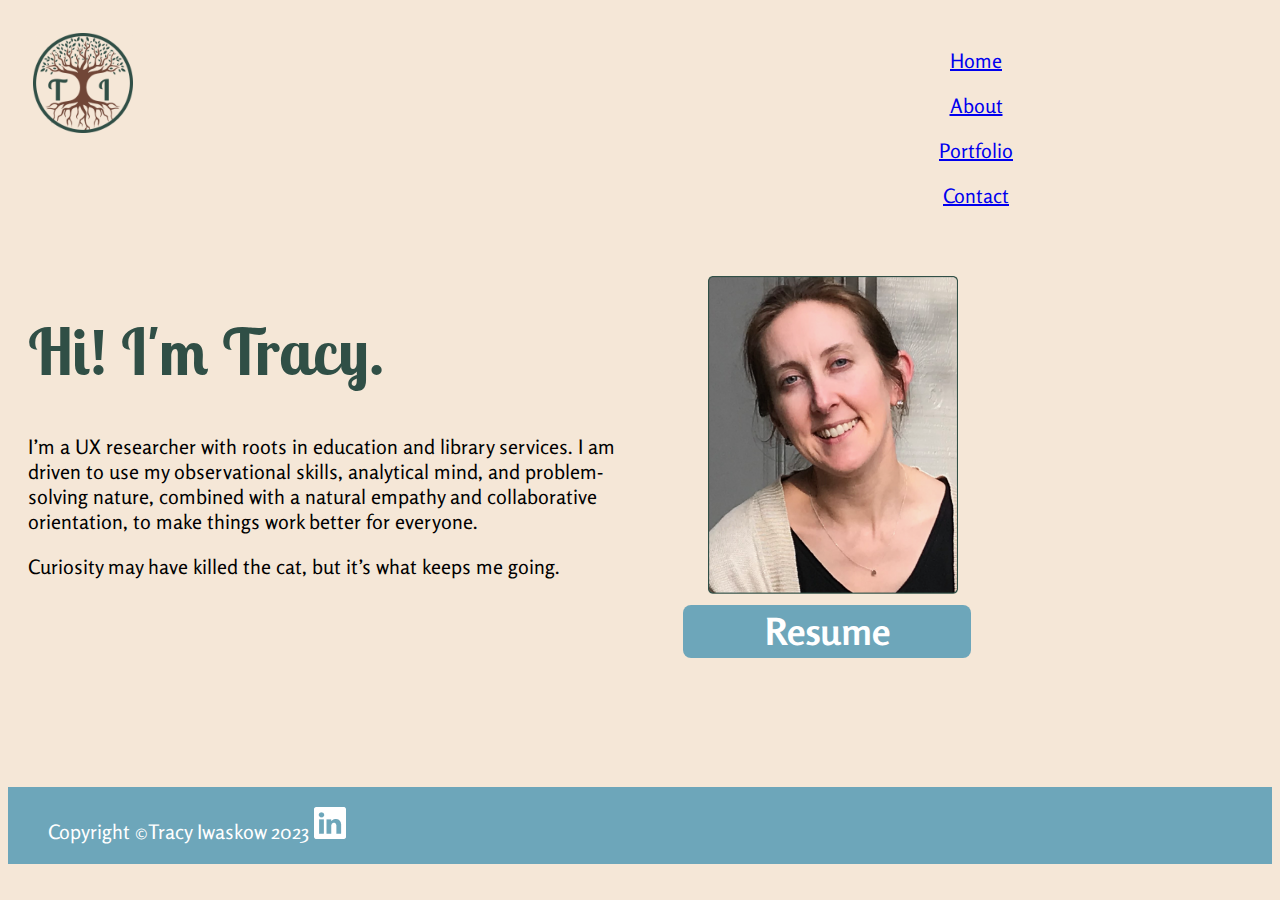
==== index.html @ 5d0f1cc4 "adding content" ====
<!DOCTYPE html>
<html>
    <head>
        <title>Using External CSS</title>
        <link href="style.css" type="text/css" rel="stylesheet" />
        <link href='https://fonts.googleapis.com/css?family=Lobster Two' rel='stylesheet'>
        <link href='https://fonts.googleapis.com/css?family=Rosario' rel='stylesheet'>
    </head>
    <body>
        <header class="navigation">
            <div id="block" class="flex">
            <div class="logo">
                    <img src="images/logo-cream.png" width="100px" height="auto">
            </div>
            <div id="block" class="navi">
                <ul>
                    <div class="flex-item"><p><a href="index.html">Home</a></p></div>
                    <div class="flex-item"><p><a href="aboutme.html">About</a></p></div>
                    <div class="flex-item"><p><a href="mywork.html">Portfolio</a></p></div>
                    <div class="flex-item"><p><a href="contact.html">Contact</a></p></div>
                </ul>
            </div>
            </div>
        </header>
       
        <section class="intro">
            <div class="content">
                <h1>Hi! I'm Tracy.</h1>
                <p>I’m a UX researcher with roots in education and library services. I am driven to use my observational skills, analytical mind, and problem-solving nature, combined with a natural empathy and collaborative orientation, to make things work better for everyone.</p>
                <p>Curiosity may have killed the cat, but it’s what keeps me going.</p> 
            </div>
            <table>
                <tr>
                    <td>
            <div class="image">
                    <img src="images/TracyPhoto.png" width="250px" height="auto">
                    </div>
                    </td>
                </tr>
            </div>  
            <tr>
                <td>
            <div class="button">Resume</div>
                </td>
            </tr>
            </table>
        </section>

        <footer>
            <ul>
               <a>Copyright ©Tracy Iwaskow 2023</a>
               <a><img src="images/linkedin.png"></a>
            </ul>
        </footer>
    </body>
</html>
---- style.css ----
body { 
    background-color: #F5E7D7;
    font-family:'Rosario';
    font-size: 20px;
}
h1 {
    font-family:'Lobster Two';
    font-size: 64px;
    color: #304f46;
}
h2 {
    font-family:'Lobster Two';
    font-size: 36px;
    color: #304f46;
}
h3 {
    font-family:'Rosario';
    font-weight: bold;
    font-size: 20px;
    color: #304f46;
}
.image {
    height: 300px;
    padding: 25px;
    align-items: right;
}
.block {
    align-items: right;
    padding: 10px;
}
.logo {
    width: 100px;
    height: auto;
    padding: 2%;
    float: left;
}
.navi {
    width: 50%;
    margin-left: 50%;
    display: flex;
    list-style: none;
    text-align: center;
    justify-content: space-around;
}

.content {
    max-width: 50%;
    height: auto;
    margin: 10px;
    padding: 10px;
    text-align: left;
}
.button {
    background-color: #6da6ba;
    color: white;
    border-color: #304f46;
    border-width: 8px;
    padding: 4px;
    text-align: center;
    font-size: 28pt;
    font-weight: bold;
    border-radius: 8px;
    width: 280px;
    grid-area: 3 / 1;
}
.intro {
    display: flex;
}
.gridContainer {
    display: grid;
    gap: 24px 48px;
    grid-template-columns: auto auto auto;
    grid-template-areas:
    "imageA AboutMe SkillsBox"
    "imageA AboutMe SkillsBox"
    "button HowIWork SkillsBox"
}
.imageA {
    grid-area: 2 / 1;
}
.AboutMe {
    grid-area: 2 / 2 / span 6 / span 8;
}
.HowIWork {
    grid-area: 4 / 2 / span 6 / span 8;
}
.SkillsBox {
    background-color: #6da6ba;
    padding: 16px;
    border-width: 4px;
    border-color:  #304f46;
    border-radius: 8px;
    grid-area: 2 / 10 / span 4 / span 8;
}

footer {
    background-color: #6da6ba;
    color: white;
    display: flex;
    flex-direction: row;
    justify-content: space-between;
    margin-top: 10%;
}g
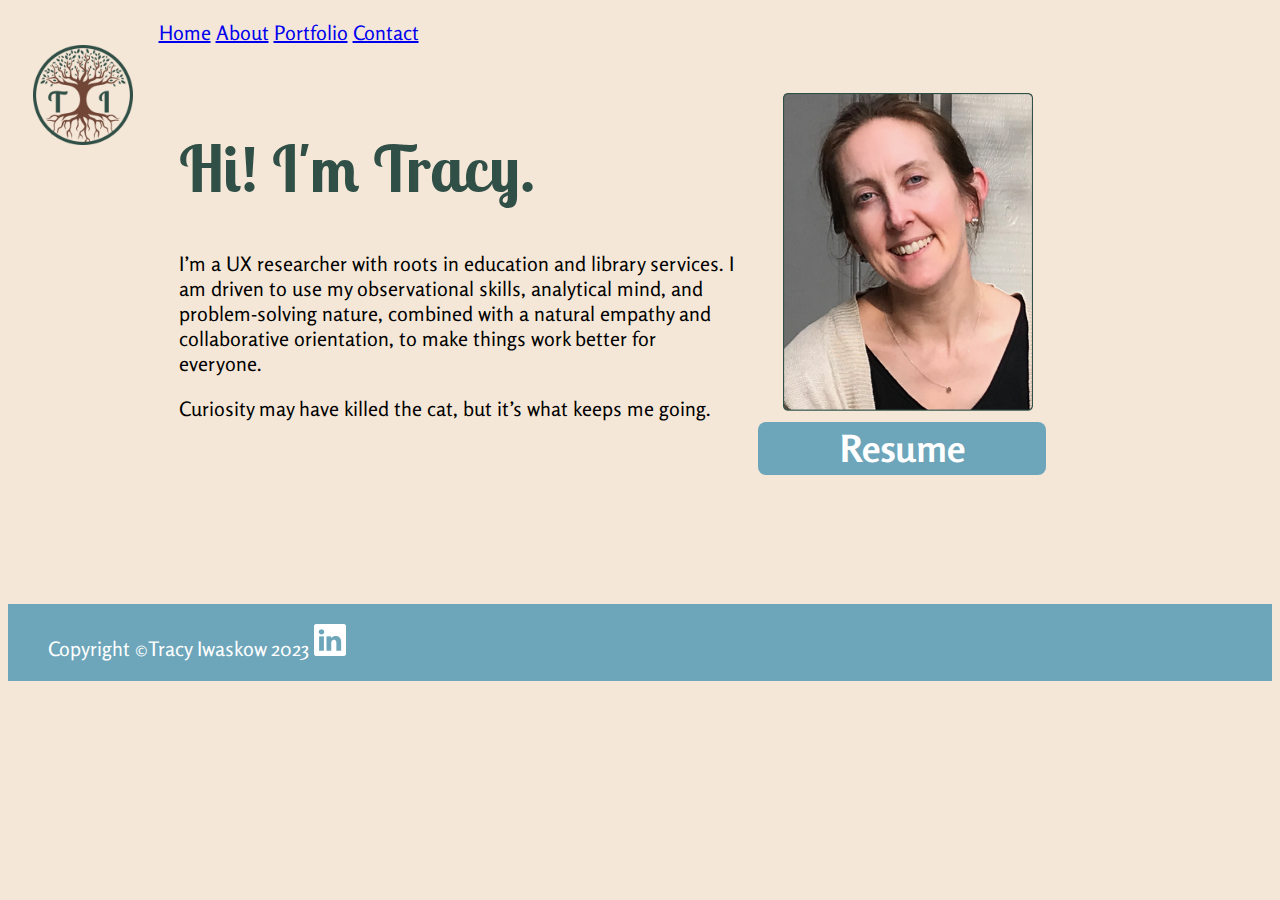
==== commit 0831325c: "webpage edits" ====
--- a/index.html
+++ b/index.html
@@ -14,10 +14,10 @@
             </div>
             <div id="block" class="navi">
                 <ul>
-                    <div class="flex-item"><p><a href="index.html">Home</a></p></div>
-                    <div class="flex-item"><p><a href="aboutme.html">About</a></p></div>
-                    <div class="flex-item"><p><a href="mywork.html">Portfolio</a></p></div>
-                    <div class="flex-item"><p><a href="contact.html">Contact</a></p></div>
+                    <a href="index.html">Home</a>
+                    <a href="aboutme.html">About</a>
+                    <a href="mywork.html">Portfolio</a>
+                    <a href="contact.html">Contact</a>
                 </ul>
             </div>
             </div>
--- a/style.css
+++ b/style.css
@@ -20,14 +20,23 @@
     font-size: 20px;
     color: #304f46;
 }
+h4 {
+    font-family: 'Rosario';
+    font-style: italic;
+    font-weight: 200;
+    font-size: 24px;
+}
+
+h5 {
+    font-family: 'Rosario';
+    font-weight: bold;
+    font-size: 20px;
+}
+
 .image {
     height: 300px;
     padding: 25px;
     align-items: right;
-}
-.block {
-    align-items: right;
-    padding: 10px;
 }
 .logo {
     width: 100px;
@@ -35,15 +44,14 @@
     padding: 2%;
     float: left;
 }
-.navi {
-    width: 50%;
-    margin-left: 50%;
-    display: flex;
-    list-style: none;
+
+a.navigation {
+    display: inline-block;
+    padding: 16px;
+    width: 48px;
+    height: 32px;
     text-align: center;
-    justify-content: space-around;
 }
-
 .content {
     max-width: 50%;
     height: auto;
@@ -93,6 +101,19 @@
     border-radius: 8px;
     grid-area: 2 / 10 / span 4 / span 8;
 }
+.portfolioSample {
+    display: flex;
+    justify-content: space-between;
+    align-items: flex-start;
+    padding: 24px;
+}
+
+.IntroText {
+    display: grid;
+    grid-template-columns: 4, 1fr;
+    gap: 16px;
+    grid-template-rows: 2, 1fr ;
+}
 
 footer {
     background-color: #6da6ba;
@@ -101,4 +122,4 @@
     flex-direction: row;
     justify-content: space-between;
     margin-top: 10%;
-}g+}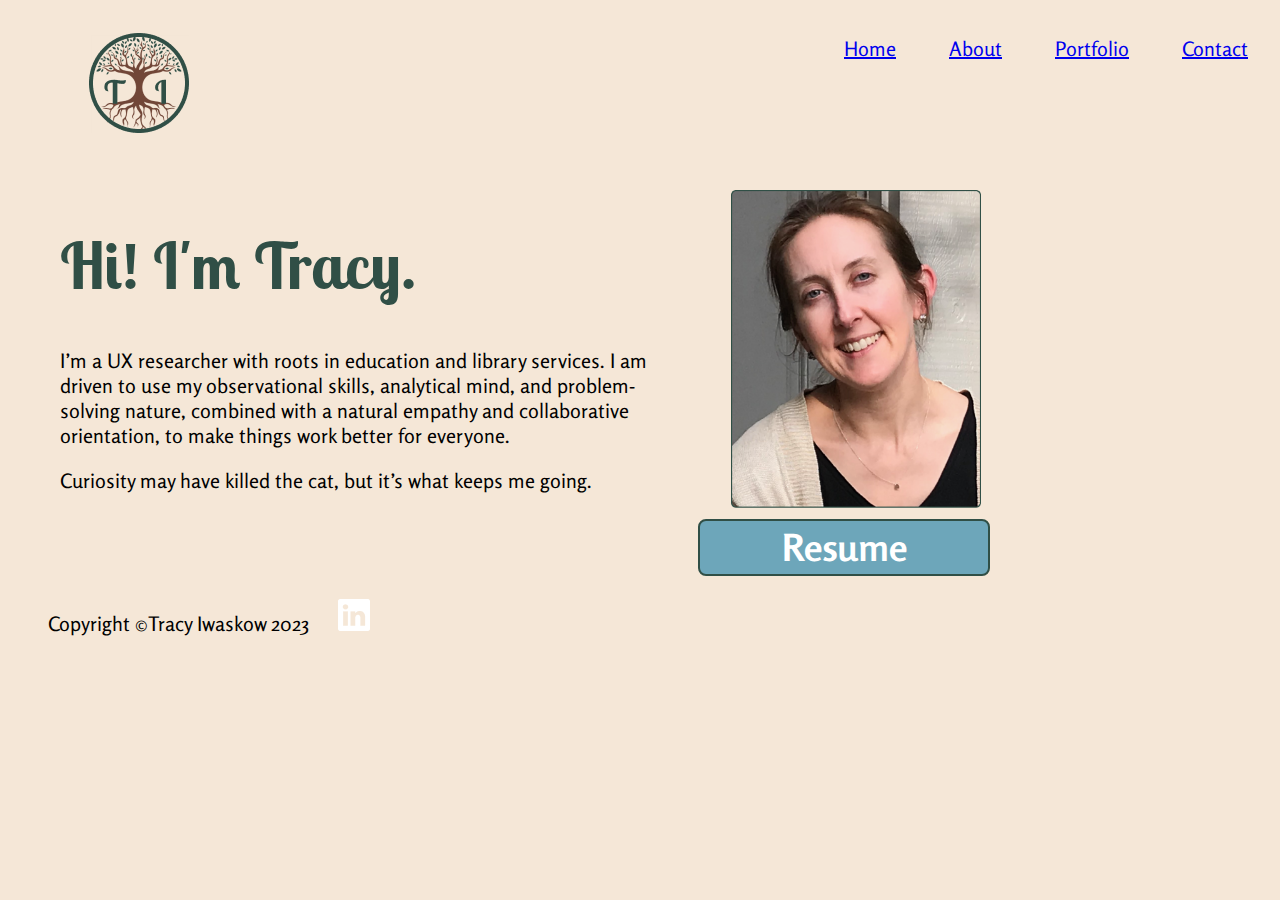
==== commit 1e53dfd2: "fix header block" ====
--- a/index.html
+++ b/index.html
@@ -8,18 +8,16 @@
     </head>
     <body>
         <header class="navigation">
-            <div id="block" class="flex">
             <div class="logo">
-                    <img src="images/logo-cream.png" width="100px" height="auto">
+                <img src="images/logo-cream1.png" width="100px" height="auto">
             </div>
-            <div id="block" class="navi">
+            <div class="navlinks">
                 <ul>
-                    <a href="index.html">Home</a>
-                    <a href="aboutme.html">About</a>
-                    <a href="mywork.html">Portfolio</a>
-                    <a href="contact.html">Contact</a>
+                    <div class="flex-item"><a href="index.html">Home</a></div>
+                    <div class="flex-item"><a href="aboutme.html">About</a></div>
+                    <div class="flex-item"><a href="mywork.html">Portfolio</a></div>
+                    <div class="flex-item"><a href="contact.html">Contact</a></div>
                 </ul>
-            </div>
             </div>
         </header>
        
--- a/style.css
+++ b/style.css
@@ -1,4 +1,7 @@
-
+* {
+    padding-left: 8px;
+    padding-right: 8px;
+}
 body { 
     background-color: #F5E7D7;
     font-family:'Rosario';
@@ -32,6 +35,11 @@
     font-weight: bold;
     font-size: 20px;
 }
+h6 {
+    font-family: 'Rosario';
+    font-weight: bold;
+    font-size: 36px;
+}
 
 .image {
     height: 300px;
@@ -45,12 +53,25 @@
     float: left;
 }
 
-a.navigation {
+.navigation {
+    width: 100%;
+    display: flex;
+    justify-content: space-between;
+    padding-left: 32px;
+    padding-right: 16px;
+    text-align: center;
+}
+
+.navLinks {
+    list-style: none;
+}
+.flex-item {
     display: inline-block;
-    padding: 16px;
-    width: 48px;
-    height: 32px;
-    text-align: center;
+    padding: 8px 16px;
+    color: #304f46;
+    text-decoration: none;
+    cursor: pointer;
+    
 }
 .content {
     max-width: 50%;
@@ -62,8 +83,9 @@
 .button {
     background-color: #6da6ba;
     color: white;
+    border-style: solid;
     border-color: #304f46;
-    border-width: 8px;
+    border-width: 2px;
     padding: 4px;
     text-align: center;
     font-size: 28pt;
@@ -75,9 +97,23 @@
 .intro {
     display: flex;
 }
+#headline {
+    vertical-align: top;
+}
+.grid2{
+    display: grid;
+    column-gap: 16px;
+    padding-left: 5%;
+    padding-right: 5%;
+    grid-template-columns: auto auto auto auto;
+    grid-template-areas:
+    "theTeam" "myRoles" "constraints" "toolsUsed";
+}
 .gridContainer {
     display: grid;
     gap: 24px 48px;
+    padding-left: 16px;
+    padding-right: 16px;
     grid-template-columns: auto auto auto;
     grid-template-areas:
     "imageA AboutMe SkillsBox"
@@ -86,6 +122,11 @@
 }
 .imageA {
     grid-area: 2 / 1;
+    border-style: solid;
+    border-color: #304f46;
+    border-width: 2px;
+    border-radius: 8px;
+    align-items: center;
 }
 .AboutMe {
     grid-area: 2 / 2 / span 6 / span 8;
@@ -96,30 +137,176 @@
 .SkillsBox {
     background-color: #6da6ba;
     padding: 16px;
-    border-width: 4px;
+    border-style: solid;
+    border-width: 2px;
     border-color:  #304f46;
     border-radius: 8px;
     grid-area: 2 / 10 / span 4 / span 8;
 }
+
+#tools {
+    text-align: center;
+}
 .portfolioSample {
     display: flex;
     justify-content: space-between;
-    align-items: flex-start;
-    padding: 24px;
-}
-
-.IntroText {
-    display: grid;
-    grid-template-columns: 4, 1fr;
-    gap: 16px;
-    grid-template-rows: 2, 1fr ;
-}
-
+    padding: 24px;
+}
+.row {
+    display: flex;
+    align-items:stretch;
+}
+
+.column {
+    flex: 33.33%;
+    padding: 16px;
+}
+    padding: 8 px;
+    margin-top: 24px;
+    margin-bottom: 24px;
+}
+    max-width: 33%;
+    float: left;
+    padding: 16px;  
+    text-align: top;
+
+}
+    max-width: 67%;
+    float: left;
+    background-color: #6da6ba;
+    border-color: #304f46;
+    border-radius: 8px;
+    border-width: 2px;
+    border-style: solid;
+    margin-bottom: 24px;
+    margin-top: 24px;
+}
+
+#surveyResultsPic {
+    max-width: 67%;
+    float: right;
+    padding: 16px;
+}
+
+#surveyResultsText {
+    max-width: 33%;
+    float: left;
+    border-color: #6da6ba;
+    border-radius: 8px;
+    border-width: 2px;
+    border-style: solid;
+    margin-bottom: 24px;
+}
+#swotResultsPic {
+    max-width: 58%;
+    float: left;
+    padding: 16px;
+    margin-bottom: 24px;
+}
+#swotResultsText {
+    max-width: 38% ;
+    float: left;
+    border-color: #6da6ba;
+    border-radius: 8px;
+    border-width: 2px;
+    border-style: solid;
+}
+
+.userPersonasText {
+    max-width: 60% ;
+    border-color: #6da6ba;
+    border-radius: 8px;
+    border-width: 2px;
+    border-style: solid;
+    margin-bottom: 24px;
+}
+.userPersonas {
+    display: flex;
+    float: left;
+    padding: 24px;
+}
+#upLynne {
+    flex: 1;
+}
+
+#upTravis {
+    flex: 1;
+}
+
+#featurePrioritization {
+    float: right;
+}
+.arrow {
+    display: block;
+    margin-left: auto;
+    margin-right: auto;
+}
+
+.prototypeImages {
+    display: flex;
+    float: left;
+    padding: 24px;
+}
+#userFlow {
+    flex:1;
+}
+
+#lofiPrototype {
+    flex:1;
+}
+
+.feedback {
+    display: flex;
+    float: left;
+    padding: 24px;
+}
+#feedbackImage {
+    flex:1;
+}
+
+#feedbackText {
+    flex:1;
+    border-color: #6da6ba;
+    border-radius: 8px;
+    border-width: 2px;
+    border-style: solid;
+
+}
+.iteration {
+    display: flex;
+    float: left;
+    padding: 24px;
+}
+
+#iteration1 {
+    flex:1
+}
+
+#iteration2 {
+    flex:1
+}
+
+.iterationText {
+    border-color: #6da6ba;
+    border-radius: 8px;
+    border-width: 2px;
+    border-style: solid;
+    max-width: 60%;
+}
+
+<!-Footer->
 footer {
     background-color: #6da6ba;
     color: white;
     display: flex;
     flex-direction: row;
-    justify-content: space-between;
+    justify-content: space-evenly;
+    padding-right: 16px;
+    padding-left: 16px;
     margin-top: 10%;
+}
+.userJourneys {
+    display: flex;
+    float: left;
+    padding: 24px;
 }